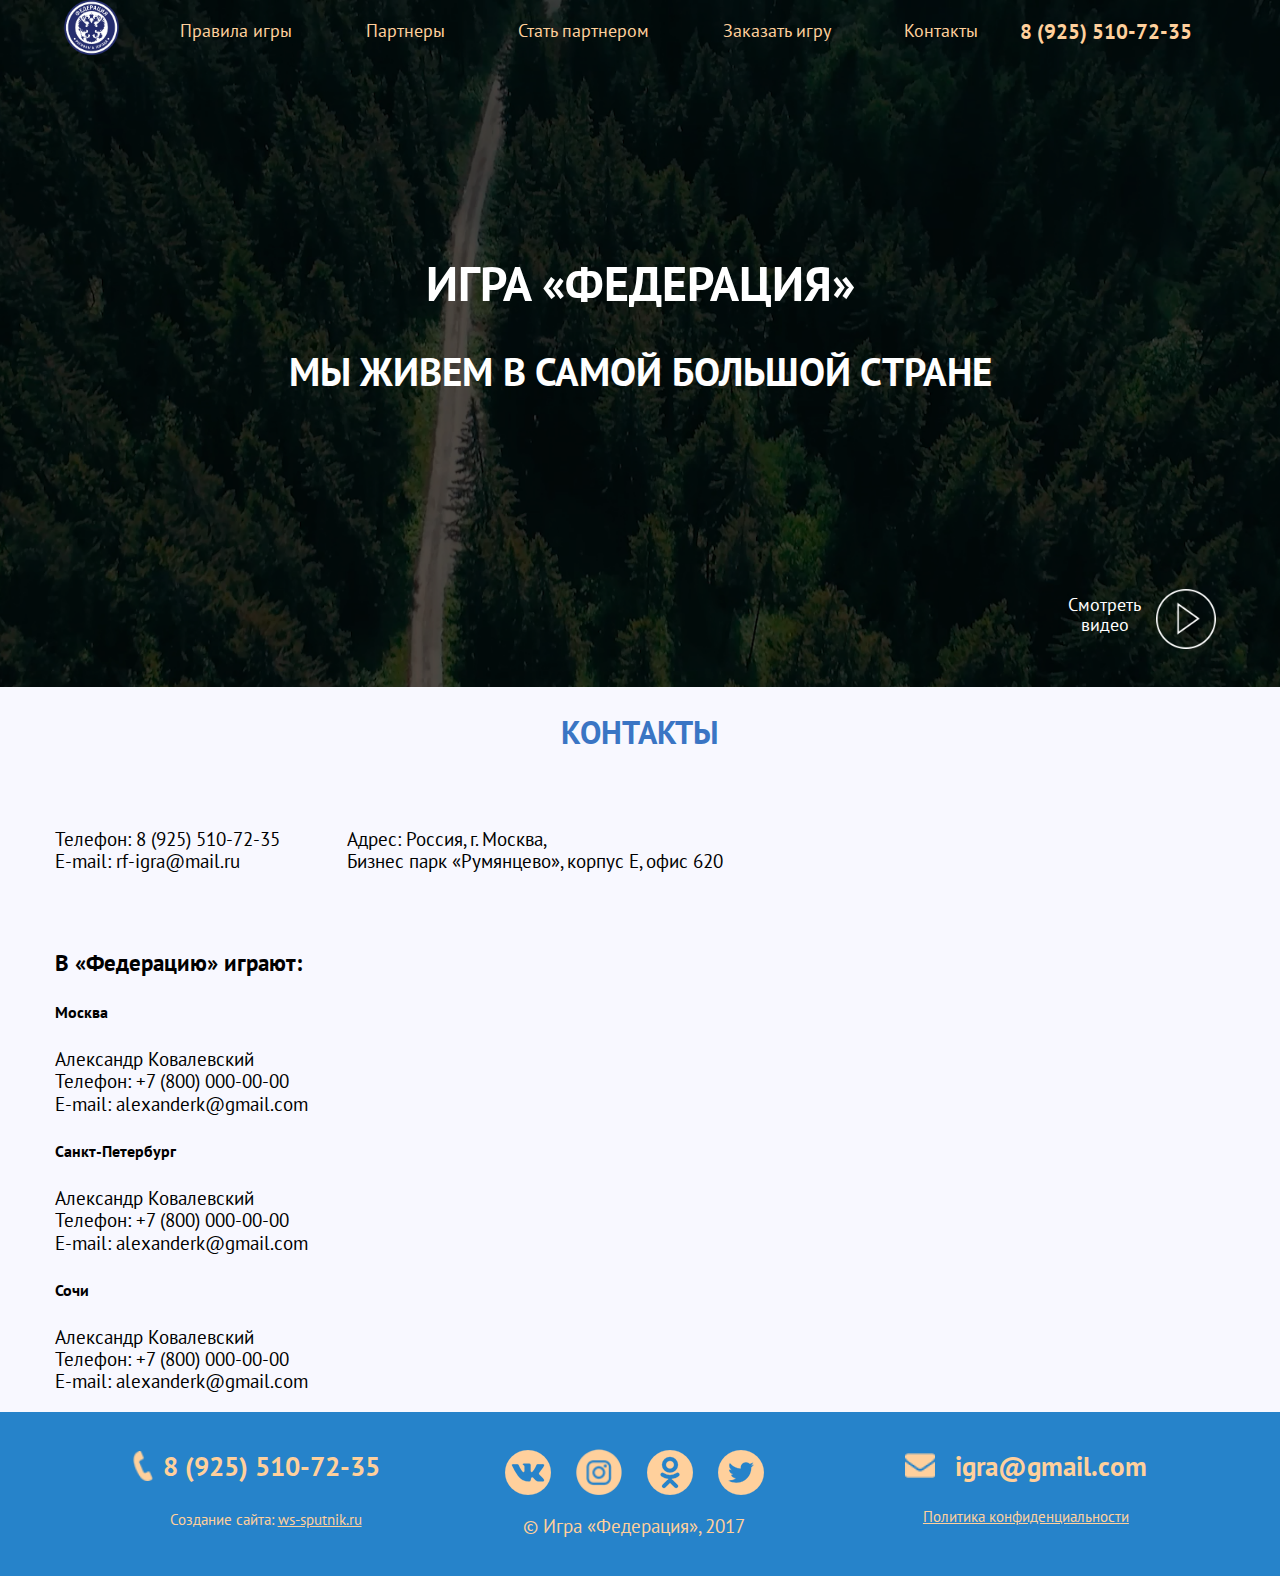
==== contacts.html @ a1ab3e0e "171015-2255" ====
<!DOCTYPE html>
<html lang="ru">
  <head>
    <meta charset="utf-8">
    <title></title>
    <meta name="keywords" content="Игра Федерация">
    <meta name="description" content="Игра Федерация">
    <meta name="viewport" content="width=device-width initial-scale=1.0">
    <link href="img/favicon.ico" rel="shortcut icon" type="image/x-icon" />
    <link rel="stylesheet" type="text/css" href="css/normalize.css">
    <link rel="stylesheet" type="text/css" href="css/style.css">
    <link href="https://fonts.googleapis.com/css?family=PT+Sans:400,400i,700,700i&amp;subset=cyrillic" rel="stylesheet">
  </head>
  <body>
    <header class="main-header">
      <div class="container">
        <div class="top-header clearfix">
          <div class="left-panel">
            <div id="js-toggle" class="left-panel__menu-toggle">
              <button class="header-menu-toggle"><span>menu</span></button>
            </div>
            <nav class="mobile-menu">
              <ul>
                <li>Правила игры</li>
                <li>Партнеры</li>
                <li>Стать партнером</li>
                <li>Заказать игру</li>
                <li>Контакты</li>
              </ul>
            </nav>
          </div>
          <div class="logo-box">
            <img src="img/fed_logo.png" alt="Игра Федерация Логотип">
          </div>
          <nav class="main-menu clearfix">
            <ul>
              <li>Правила игры</li>
              <li>Партнеры</li>
              <li>Стать партнером</li>
              <li>Заказать игру</li>
              <li>Контакты</li>
            </ul>
          </nav>
          <div class="contacts-box">
            <a href="tel:89255107239">
              <span class="phone_icon"></span>
              <span class="phone_text">8 (925) 510-72-35</span>
            </a>
          </div>
        </div>
        <div class="middle-header">
          <h1>
            Игра «Федерация»
          </h1>
          <p>
            Мы живем в самой большой стране
          </p>
        </div>
        <div class="bottom-header">
          <a href="#">
            <span class="video_text">Смотреть<br> видео</span>
            <span class="video_btn"></span>
          </a>
        </div>
      </div>
      <span class="follow_button">Вниз</span>
    </header>
    <main class="partners">
      <section class="partners__list">
        <div class="container">
          <h2>
            Контакты
          </h2>
          <div class="row clearfix">
            <div class="cols col-3">
              <p><span class="strong-text">Телефон:</span> 8 (925) 510-72-35<br>
              <span class="strong-text">E-mail:</span> rf-igra@mail.ru</p>
            </div>
            <div class="cols col-5">
              <p><span class="strong-text">Адрес:</span> Россия, г. Москва, <br>
              Бизнес парк «Румянцево», корпус Е, офис 620</p>
            </div>
          </div>
          <div class="flex-row">
            <h3>
              В «Федерацию» играют:
            </h3>
            <article class="flex-cols col-3">
              <h5>Москва</h5>
              <p>
                Александр Ковалевский<br>
                Телефон: +7 (800) 000-00-00<br>
                E-mail: alexanderk@gmail.com
              </p>
            </article>
            <article class="flex-cols col-3">
              <h5>Санкт-Петербург</h5>
              <p>
                Александр Ковалевский<br>
                Телефон: +7 (800) 000-00-00<br>
                E-mail: alexanderk@gmail.com
              </p>
            </article>
            <article class="flex-cols col-3">
              <h5>Сочи</h5>
              <p>
                Александр Ковалевский<br>
                Телефон: +7 (800) 000-00-00<br>
                E-mail: alexanderk@gmail.com
              </p>
            </article>
          </div>
        </div>
      </section>      
    </main>
    <footer>
      <div class="container clearfix">
        <div class="contacts-box phone">
          <a href="tel:89255107239">
            <span class="phone_icon"></span>
            <span class="phone_text">8 (925) 510-72-35</span>
          </a>
        </div>
        <div class="footer-right">
          <div class="contacts-box">
            <a href="mailto:igra@gmail.com">
              <span class="mail_icon"></span>
              <span class="mail_text">igra@gmail.com</span>
            </a>
          </div>
          <a class="policy" href="#">Политика конфиденциальности</a>
        </div>
        <div class="footer-center">
          <div class="box-social">
            <span class="social-icons social_vk"><a href="https://vk.com/id402797950">В контакте</a></span>
            <span class="social-icons social_instagram"><a href="https://www.instagram.com/rusfedgame">Инстаграмм</a></span>
            <span class="social-icons social_ok"><a href="https://ok.ru/profile/570383914077">Одноклассники</a></span>
            <span class="social-icons social_tw"><a href="https://twitter.com/rfigra">Твиттер</a></span>
          </div>
          <p class="box-copy">
            © Игра «Федерация», 2017
          </p>
        </div>
        <p class="box-production">
          Создание сайта: <a href="http://ws-sputnik.ru/">ws-sputnik.ru</a>
        </p>
      </div>
    </footer>
    <script type="text/javascript" src="js/jquery-3.2.0.min.js"></script>
    <script type="text/javascript" src="js/jquery-migrate-1.4.1.min.js"></script>
    <script type="text/javascript" src="slick/slick_min.js"></script>
    <script type="text/javascript" src="js/slider.js"></script>
  </body>
</html>
---- css/style.css ----
/*--------------------------------------------------------------
>>> TABLE OF CONTENTS:
----------------------------------------------------------------
# Fonts
# Animation
# Typography
# Header
# Sidebar
# Content
# Footer

--------------------------------------------------------------*/

/*--------------------------------------------------------------
# Fonts
--------------------------------------------------------------*/

@font-face {
  font-family: 'PT Sans'; /* Гарнитура шрифта */
  src: url( "fonts/PT_Sans-Web-Regular.ttf" ); /* Путь к файлу со шрифтом */
}

@font-face {
   font-family: 'PT Sans Bold'; /* Гарнитура шрифта */
   src: url( "fonts/PT_Sans-Web-Bold.ttf" ); /* Путь к файлу со шрифтом */
  }


/*--------------------------------------------------------------
# Animation
--------------------------------------------------------------*/

@keyframes show-panel {
  from { left: -235px; }
  to   { left: 0; }
}

@keyframes hidden-panel {
  from { left: 0; }
  to   { left: -235px; }
}

@keyframes rotate-up {
  from { transform: rotate(0deg); }
  to   { transform: rotate(-45deg); }
}

@keyframes prerotate-up {
  from { transform: rotate(-45deg); }
  to   { transform: rotate(0deg); }
}

@keyframes rotate-bottom {
  from { transform: rotate(0deg); }
  to   { transform: rotate(45deg); }
}

@keyframes prerotate-bottom {
  from { transform: rotate(45deg); }
  to   { transform: rotate(0deg); }
}

@keyframes swell {
  from { width: 98%;
  box-shadow: 0 0 0 0 #404040; }
  to   { width: 100%;
  box-shadow: 0 0 3px 1px #404040; }
}

@keyframes deflate {
  from { width: 100%;
  box-shadow: 0 0 3px 1px #404040; }
  to   { width: 98%;
  box-shadow: 0 0 0 0 #404040; }
}

@keyframes swell-r {
  from { width: 85%; }
  to   { width: 100%; }
}

@keyframes deflate-r {
  from { width: 100%; }
  to   { width: 85%; }
}

@keyframes rotate-up1 {
  from { transform: rotate(0deg); }
  to   { transform: rotate(-180deg); }
}

@keyframes prerotate-up1 {
  from { transform: rotate(-180deg); }
  to   { transform: rotate(0deg); }
}

@keyframes show-popup {
  from { opacity: 0;}
  to   { opacity: 1; }
}

@keyframes hide-popup {
  from { opacity: 1;}
  to   { opacity: 0; }
}


/*--------------------------------------------------------------
# Typography
--------------------------------------------------------------*/

html, body {
	margin: 0 0 0 0;
	padding: 0 0 0 0;
	width: 100%;
	height: 100%;
	min-width: 100%;
	min-height: 100%;
  font-size: 1.1em;
	font-family: 'PT Sans', sans-serif;
  color: #000000;
  background: #f8f8ff;
}

ul {
  list-style: none;
  margin: 0;
  padding: 0;
}

a {
  text-decoration: none;
  color: inherit;
}

img {
  display: block;
  max-width: 100%;
  height: auto;
  margin: auto;
}

.container {
  width: 100%;
  margin: 0 auto;
}

.clearfix::after {
  content: "";
  display: table;
  clear: both;
}

.cols {
  margin: 1em auto;
  box-sizing: border-box;
}

.cols.col-1,
.cols.col-2,
.cols.col-3,
.cols.col-4,
.cols.col-5,
.cols.col-6,
.cols.col-7,
.cols.col-8,
.cols.col-9,
.cols.col-10,
.cols.col-11,
.cols.col-12 {
  width: 100%;
}

.color-text {

}

@media (min-width: 768px) {
  .container {
    max-width: 750px;
  }

  .cols {
    float: left;
    margin: 1em 0;
  }

  .float_right{
    float: right;
  }
}

@media (min-width: 960px) {
  .container {
    max-width: 900px;
  }

  .cols.col-1 {
    width: 8.3333%;
  }

  .cols.col-2 {
    width: 16.6666%;
  }

  .cols.col-3 {
    width: 24.9999%;
  }

  .cols.col-4 {
    width: 33.3332%;
  }

  .cols.col-5 {
    width: 41.6665%;
  }

  .cols.col-6 {
    width: 49.9998%;
  }

  .cols.col-7 {
    width: 58.3331%;
  }

  .cols.col-8 {
    width: 66.6664%;
  }

  .cols.col-9 {
    width: 74.9997%;
  }

  .cols.col-10 {
    width: 83.333%;
  }

  .cols.col-11 {
    width: 91.663%;
  }

  .cols.col-12 {
    width: 100%;
  }

}

@media (min-width: 1200px) {
  .container {
    max-width: 1170px;
  }
}

/*--------------------------------------------------------------
# Header
--------------------------------------------------------------*/

header .container,
footer .container {
  width: 90%;
}

.main-header {
  padding-bottom: 2em;
  background: url('../img/header-bg.png') no-repeat 50% 50%;
  background-size: cover;
}

.top-header {
  position: relative;
}

.main-menu {
  display: none;
}

.logo-box {
  width: 55px;
  margin: 0 auto;
}

header .contacts-box {
  position: absolute;
  top: 5px;
  right: 0;
}

header .contacts-box .phone_icon {
  display: block;
  width: 30px;
  height: 30px;
  background: url('../img/fed_main-icon-phone.png') no-repeat 50% 50%;
  background-size: contain;
}

header .contacts-box .phone_text {
  display: none;
}

.middle-header {
  margin: 2.5em 0;
}

.middle-header h1,
.middle-header p  {
  text-align: center;
  text-transform: uppercase;
  font-size: 1.8em;
  font-weight: bold;
  color: #ffffff;
}

.middle-header p {
  font-size: 1.4em;
}

.bottom-header {
  width: 100%;
  text-align: center;
  color: #ffffff;
}

.bottom-header a .video_text {
  display: inline-block;
  vertical-align: middle;
  margin-top: 6px;
  margin-right: 10px;
  font-size: 18px;
  text-align: center;
}

.bottom-header a .video_btn {
  display: inline-block;
  vertical-align: top;
  width: 60px;
  height: 60px;
  background: url('../img/fed_main-btn-video1.png') no-repeat 50% 50%;
  background-size: contain;
}

.follow_button {
  display: none;
}


/*--------------------------------------------------------------
# Header
  ## Header mobile menu
--------------------------------------------------------------*/

.box-menu-toggle {
  position: relative;
}

.left-panel {
  position: absolute;
  width: 70%;
  left: -60%;
}

.left-panel__menu-toggle {
  position: absolute;
  top: 1px;
  right: 0;
  width: 30px;
  height: 30px;
  margin: 0;
  padding: 3px;
  font-size: 0;
}

.header-menu-toggle {
  position: relative;
  display: block;
  width: 30px;
  height: 30px;
  margin: 3px;
  background-color: transparent;
  border: none;
}

.header-menu-toggle span {
  position: absolute;
  display: block;
  width: 30px;
  top: 8px;
  left: 2px;
  height: 2px;
  background-color: #ffd09c;
  font-size: 0;
}

.header-menu-toggle span::before,
.header-menu-toggle span::after {
  position: absolute;
  display: block;
  left: 0;
  width: 100%;
  height: 2px;
  background-color: #ffd09c;
  content: "";
}

.header-menu-toggle span::before {
  top: -6px;
  transform: rotate(-45deg);
  animation-name: prerotate-up;
  animation-duration: 0.8s;
  transform: rotate(0deg);
}

.header-menu-toggle span::after {
  bottom: -6px;
  transform: rotate(45deg);
  animation-name: prerotate-bottom;
  animation-duration: 0.8s;
  transform: rotate(0deg);
}

.left-panel__menu-toggle:active {
  background-color: #000000;
  box-shadow: 1px 1px 2px 2px #363636;
}

.nav-show {
  display: block;
  animation-name: show-panel;
  animation-duration: 0.5s;
  left: 0;
}

.header-menu-toggle.btn-arrow-top span::before  {
  animation-name: rotate-up;
  animation-duration: 0.8s;
  transform: rotate(-45deg);
}

.header-menu-toggle.btn-arrow-bottom span::after {
  animation-name: rotate-bottom;
  animation-duration: 0.8s;
  transform: rotate(45deg);
}

@media screen and (min-width: 1024px) {
  .left-panel__menu-toggle {
    display: none;
  }
}

/*--------------------------------------------------------------
# Content
--------------------------------------------------------------*/
.main {
  text-align: center;
}

.hidden-block_768 {
  display: none;
}

.main .wrap-box,
.main-steps .container {
  width: 90%;
}

h2,
.main h4 {
  text-transform: uppercase;
  font-size: 32px;
  font-weight: bold;
  font-family: 'PT Sans', 'Arial', sans-serif;
  color: #3a75c4;
}

.main h3,
.big-text {
  font-size: 1.2em;
  font-weight: bold;
  font-family: 'PT Sans', 'Arial', sans-serif;
}

.main-advantages p {
  margin-bottom: 2em;
  font-size: 1.2em;
  font-weight: bold;
}

.main-slider {
  position: relative;
}

.main-slider .hidden-slide {
  display: none;
}

.main-slider__btn {
  position: relative;
  display: inline-block;
  width: 46px;
  height: 46px;
  margin: 1em 0.5em;
  border: 1px solid #ffd09c;
  border-radius: 50%;
}

.main-slider__btn::after,
.main-slider__btn::before {
  position: absolute;
  top: 15px;
  left: 15px;
  display: block;
  width: 20px;
  height: 2px;
  background-color: #ffd09c;
  content: '';
}

.main-slider__btn::after {
  transform: rotate(45deg);
}

.main-slider__btn::before {
  transform: rotate(-45deg);
    top: 28px;
}

.main-slider__btn.btn-prev {
  transform: rotate(-180deg);
}

.main-life {
  font-size: 1.5em;
  font-weight: bold;
}

.main-life .box-social {
  margin-bottom: 3em;
}

.main-life .box-social .social-icons,
footer .box-social .social-icons {
  display: inline-block;
  width: 46px;
  height: 46px;
  margin: 0 10px;
  font-size: 0;
}

.main-life .box-social .social-icons a,
footer .box-social .social-icons a {
  display: block;
  width: 46px;
  height: 46px;
}

.main-life .social_vk {
  background: url('../img/fed_icon-main-vk.png') no-repeat 50% 50%;
  background-size: contain;
}

.main-life .social_instagram {
  background: url('../img/fed_icon-main-ins.png') no-repeat 50% 50%;
  background-size: contain;
}

.main-life .social_ok {
  background: url('../img/fed_icon-main-ok.png') no-repeat 50% 50%;
  background-size: contain;
}

.main-life .social_tw {
  background: url('../img/fed_icon-main-tw.png') no-repeat 50% 50%;
  background-size: contain;
}

.main-step {
  position: relative;
  width: 100%;
  box-sizing: border-box;
  margin: 1.5em 0;
}

.main-step img {
  max-width: 50%;
  margin: 3em auto 2em auto;
}

.main-step p {
  font-size: 0.9em;
}

.main-step span {
  position: absolute;
  bottom: -30px;
  left: 0;
  font-family: 'Arial', serif;
  font-size: 150px;
  font-weight: bold;
  opacity: 0.1;
  color: #3976c4;
}

.main-step.victory p {
  font-size: 1.1em;
  font-weight: bold;
}

.btn-rules {
  display: block;
  margin: 2em auto;
  padding: 1em;
  font-size: 1.2em;
  color: #3b76c4;
  border: 2px solid #3b76c4;
  box-sizing: border-box;
}

.video_frame {
  position: relative;
  display: block;
  width: 100%;
}

.btn-play {
  position: absolute;
  top: 42%;
  left: 40%;
  display: block;
  width: 15%;
  height: 15%;
  font-size: 0;
  background: url('../img/fed_main-btn-video2.png') no-repeat 50% 50%;
  background-size: contain;
}

.box-meet {
  display: block;
  width: 100%;
  min-height: 360px;
  text-align: left;
  text-transform: uppercase;
  background: url('../img/fed_main-bg-form-s.png') no-repeat 50% 100%;
  background-size: contain;
}

.box-form {
  padding: 0.5em 0 1em 0;
  background-color: #fefeff;
  box-sizing: border-box;
}

.box-form input {
  display: block;
  width: 70%;
  margin: 1em auto;
  padding: 0.5em 1em;
  color: #908f94;
  border: none;
  border-bottom: 1px solid #908f94;
}

.box-form .price,
.box-form button {
  display: block;
  width: 80%;
  margin: 1em auto;
  text-align: center;
}

.box-form .price {
  font-size: 1.4em;
  font-weight: bold;
  color: #3a75c4;
}

.box-form button {
  padding: 1em;
  color: #ffffff;
  background-color: #ff4040;
  border: 1px solid #908f94;
}

.main-steps .pc-version {
  display: block;
}

.rules-items .text-box,
.rules .btn-rules {
  width: 90%;
}

.rules .btn-rules {
  max-width: 360px;
}

.rules .container h2,
.rules .container h3,
.rules .container h5 {
  text-align: center;
}

.rules figure {
  display: inline-block;
  vertical-align: top;
  width: 100%;
  margin: 1em 0;
  text-align: center;
}

.rules p {
  display: block;
  width: 90%;
  margin: 0 auto 1em auto;
}

/*--------------------------------------------------------------
# Footer
--------------------------------------------------------------*/

footer {
  padding: 1em 0;
  text-align: center;
  color: #ffd09c;
  background-color: #2683ca;
}

footer .contacts-box {
  margin: 1em 0;
}

footer .contacts-box .phone_icon,
footer .contacts-box .mail_icon {
  display: inline-block;
  vertical-align: top;
  width: 30px;
  height: 30px;
  background: url('../img/fed_main-icon-phone.png') no-repeat 50% 50%;
  background-size: contain;
}

footer .contacts-box .mail_icon {
  background: url('../img/fed_main-icon-mail.png') no-repeat 50% 50%;
  background-size: contain;
}

footer .contacts-box .phone_text,
footer .contacts-box .mail_text {
  display: inline-block;
  vertical-align: top;
  padding-bottom: 3px;
  font-size: 27px;
  font-weight: bold;
}

footer .contacts-box .mail_text {
  margin-left: 15px;
}

footer .social_vk {
  background: url('../img/fed_icon-header-vk.png') no-repeat 50% 50%;
  background-size: contain;
}

footer .social_instagram {
  background: url('../img/fed_icon-header-ins.png') no-repeat 50% 50%;
  background-size: contain;
}

footer .social_ok {
  background: url('../img/fed_icon-header-ok.png') no-repeat 50% 50%;
  background-size: contain;
}

footer .social_tw {
  background: url('../img/fed_icon-header-tw.png') no-repeat 50% 50%;
  background-size: contain;
}

.footer-right .policy,
.box-production {
  font-size: 0.8em;
}

.footer-right .policy,
.box-production a {
  text-decoration: underline;
}

/*============== for tablets 768px ===========================*/
@media screen and (min-width: 768px) {

/*--------------------------------------------------------------
  # Header 768px
--------------------------------------------------------------*/
  .cols.col-6-md {
    width: 50%;
    padding: 0 2%;
  }

/*--------------------------------------------------------------
  # Content 768px
--------------------------------------------------------------*/

  .main-step {
    display: inline-block;
    vertical-align: top;
    width: 48%;
  }

  .main-advantages figure {
    display: inline-block;
    vertical-align: top;
    width: 37%;
  }

  .main-advantages figure .central-block {
    max-width: 67%;
  }

  .main-slider__btn {
    position: absolute;
    top: 37%;
  }

  .main-slider__btn.btn-prev {
    left: -20px;
  }

  .main-slider__btn.btn-next {
    right: -20px;
  }

  .btn-rules {
    width: 76%;
  }

  .hidden-block_768 {
    display: block;
  }

  .main-rules .video_frame {
    margin-top: 3.5em;
  }

  .main-order {
    padding-bottom: 2em;
  }

  .main-order .container {
    background: url('../img/fed_main-bg-form.png') no-repeat 50% 100%;
    background-size: contain;
  }

  .main-order .box-meet {
    background: none;
    min-height: 4em;
  }

  .main-order .box-form {
    background: rgba(255, 255, 255, 0.85);
  }


  .rules-items .text-box {
    width: 100%;
    padding: 1.5em 0.5em;
    background-color: #ffffff;
    box-shadow: 0 0 5px 4px rgba(0, 0, 0, 0.15);
    box-sizing: border-box;
  }

  .rules-items figure {
    margin-top: -1em;
    margin-bottom: 2em;
  }

  .rules-items figure img {
    box-shadow: 0 0 50px 10px rgba(0, 0, 0, 0.35);
  }

  .rules-items h5 {
    margin-top: 0;
  }

/*--------------------------------------------------------------
  # Footer 768px
--------------------------------------------------------------*/
  footer .container {
    position: relative;
  }

  footer .contacts-box.phone,
  .footer-center {
    float: left;
    width: 50%;
  }

  .footer-right {
    float: right;
    width: 50%;
  }

  footer .box-production {
    position: absolute;
    bottom: 10%;
    right: 0;
    width: 50%;
  }
}

/*============== for tablets 1024px ===========================*/
@media screen and (min-width: 1024px) {
  /*--------------------------------------------------------------
    # Header 1024px
  --------------------------------------------------------------*/
  .logo-box {
    display: inline-block;
    vertical-align: top;
    margin: 0;
    margin-right: 1em;
  }

  .main-header {
    min-height: 620px;
  }

  .middle-header {
    margin: 10em 0;
  }

  .middle-header h1,
  .middle-header p {
    font-size: 2.5em;
  }

  .middle-header p {
    font-size: 2em;
  }

  .main-menu {
    display: inline-block;
    vertical-align: top;
    color: #ffd09c;
  }

  .main-menu ul,
  .main-menu li {
    float: left;
  }

  .main-menu li {
    margin: 20px 2em;
    font-size: 0.95em;
  }

  header .contacts-box {
    position: static;
    display: inline-block;
    vertical-align: top;
    margin: 20px 0;
  }

  header .contacts-box .phone_icon {
    display: none;
  }

  header .contacts-box .phone_text {
    display: block;
    color: #ffd09c;
    font-weight: bold;
    font-size: 1.1em;
    margin: -1px 0;
  }

  .bottom-header {
    text-align: right;
  }

  /*--------------------------------------------------------------
    # Content 1024px
  --------------------------------------------------------------*/

  .main-intro {
    text-align: left;
  }

  .row {
    margin-top: 2em;
    margin-bottom: 2em;
  }

  .row h3 {
    margin-top: 0;
  }

  h2 {
    text-align: center;
  }

  .main-advantages figure {
    width: 25%;
  }

  .main-advantages .last-block {
    width: 85%;
  }


  .main-steps .mobile-version {
    display: none;
  }

  .main-steps .pc-version {
    display: block;
  }

  .main-step {
    width: 90%;
    margin: auto;
  }

  /*--------------------------------------------------------------
    # Footer 1024px
  --------------------------------------------------------------*/

  .footer-right,
  footer .contacts-box.phone,
  .footer-center {
    width: 33%;
  }

  footer .box-production {
    position: absolute;
    bottom: 22%;
    right: 65%;
    width: 35%;
    margin: 0;
  }
}

/*=================== for PC 1280px ===========================*/
@media screen and (min-width: 1280px) {
  /*--------------------------------------------------------------
    # Header 1280px
  --------------------------------------------------------------*/


  /*--------------------------------------------------------------
    # Content 1280px
  --------------------------------------------------------------*/

  /*--------------------------------------------------------------
    # Footer 1280px
  --------------------------------------------------------------*/
}

/*=================== for PC 1360px ===========================*/
@media screen and (min-width: 1360px) {
  /*--------------------------------------------------------------
    # Header 1360px
  --------------------------------------------------------------*/


  /*--------------------------------------------------------------
    # Content 1360px
  --------------------------------------------------------------*/

  /*--------------------------------------------------------------
    # Footer 1360px
  --------------------------------------------------------------*/
}

/*=================== for MAC 1600px ===========================*/
@media screen and (min-width: 1600px) {
  /*--------------------------------------------------------------
    # Header 1600px
  --------------------------------------------------------------*/


  /*--------------------------------------------------------------
    # Content 1600px
  --------------------------------------------------------------*/

  /*--------------------------------------------------------------
    # Footer 1600px
  --------------------------------------------------------------*/

}
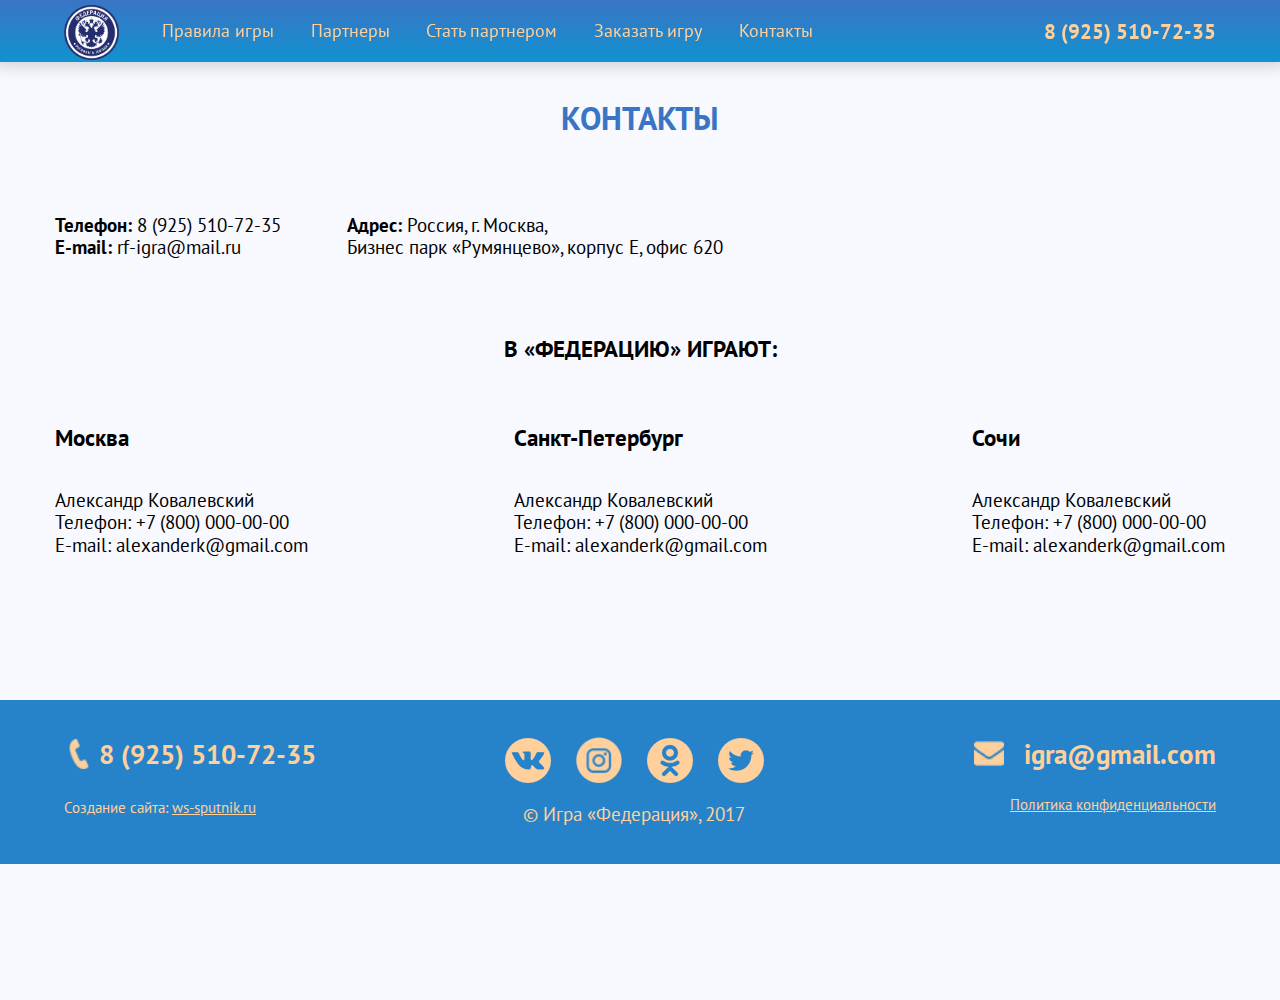
==== commit d3b0bc52: "171016-1400" ====
--- a/contacts.html
+++ b/contacts.html
@@ -12,7 +12,7 @@
     <link href="https://fonts.googleapis.com/css?family=PT+Sans:400,400i,700,700i&amp;subset=cyrillic" rel="stylesheet">
   </head>
   <body>
-    <header class="main-header">
+    <header class="floating-header">
       <div class="container">
         <div class="top-header clearfix">
           <div class="left-panel">
@@ -48,20 +48,7 @@
             </a>
           </div>
         </div>
-        <div class="middle-header">
-          <h1>
-            Игра «Федерация»
-          </h1>
-          <p>
-            Мы живем в самой большой стране
-          </p>
-        </div>
-        <div class="bottom-header">
-          <a href="#">
-            <span class="video_text">Смотреть<br> видео</span>
-            <span class="video_btn"></span>
-          </a>
-        </div>
+        
       </div>
       <span class="follow_button">Вниз</span>
     </header>
@@ -81,10 +68,10 @@
               Бизнес парк «Румянцево», корпус Е, офис 620</p>
             </div>
           </div>
+          <h3>
+            В «Федерацию» играют:
+          </h3>
           <div class="flex-row">
-            <h3>
-              В «Федерацию» играют:
-            </h3>
             <article class="flex-cols col-3">
               <h5>Москва</h5>
               <p>
@@ -111,7 +98,7 @@
             </article>
           </div>
         </div>
-      </section>      
+      </section>
     </main>
     <footer>
       <div class="container clearfix">
--- a/css/style.css
+++ b/css/style.css
@@ -187,6 +187,11 @@
     margin: 1em 0;
   }
 
+  .cols.col-6-md {
+    width: 50%;
+    padding: 0 2%;
+  }
+
   .float_right{
     float: right;
   }
@@ -199,50 +204,62 @@
 
   .cols.col-1 {
     width: 8.3333%;
+    padding: 0;
   }
 
   .cols.col-2 {
     width: 16.6666%;
+    padding: 0;
   }
 
   .cols.col-3 {
     width: 24.9999%;
+    padding: 0;
   }
 
   .cols.col-4 {
     width: 33.3332%;
+    padding: 0;
   }
 
   .cols.col-5 {
     width: 41.6665%;
+    padding: 0;
   }
 
   .cols.col-6 {
     width: 49.9998%;
+    padding: 0;
   }
 
   .cols.col-7 {
     width: 58.3331%;
+    padding: 0;
   }
 
   .cols.col-8 {
     width: 66.6664%;
+    padding: 0;
   }
 
   .cols.col-9 {
     width: 74.9997%;
+    padding: 0;
   }
 
   .cols.col-10 {
     width: 83.333%;
+    padding: 0;
   }
 
   .cols.col-11 {
     width: 91.663%;
+    padding: 0;
   }
 
   .cols.col-12 {
     width: 100%;
+    padding: 0;
   }
 
 }
@@ -260,6 +277,14 @@
 header .container,
 footer .container {
   width: 90%;
+}
+
+main {
+  margin-top: 100px;
+}
+
+main.main {
+  margin-top: 0;
 }
 
 .main-header {
@@ -342,6 +367,15 @@
 
 .follow_button {
   display: none;
+}
+
+.floating-header {
+  position: fixed;
+  top: 0;
+  z-index: 99999;
+  width: 100%;
+  background: linear-gradient(to bottom, #3a75c4, #1192d0);
+  box-shadow: 0 0 15px 5px rgba(0, 0, 0, 0.15);
 }
 
 
@@ -444,7 +478,8 @@
 }
 
 @media screen and (min-width: 1024px) {
-  .left-panel__menu-toggle {
+  .left-panel__menu-toggle,
+  .mobile-menu {
     display: none;
   }
 }
@@ -456,6 +491,10 @@
   text-align: center;
 }
 
+.strong-text {
+  font-weight: bold;
+}
+
 .hidden-block_768 {
   display: none;
 }
@@ -466,12 +505,21 @@
 }
 
 h2,
-.main h4 {
+.main h4,
+.rules .main-form h4,
+.partner .main-form h4  {
   text-transform: uppercase;
   font-size: 32px;
   font-weight: bold;
   font-family: 'PT Sans', 'Arial', sans-serif;
   color: #3a75c4;
+}
+
+.rules .main-form h4,
+.partner .main-form h4,
+.partners h2,
+.partners h3 {
+  text-align: center;
 }
 
 .main h3,
@@ -640,9 +688,14 @@
   width: 100%;
   min-height: 360px;
   text-align: left;
-  text-transform: uppercase;
   background: url('../img/fed_main-bg-form-s.png') no-repeat 50% 100%;
   background-size: contain;
+}
+
+.rules-order .big-text,
+.main-order .big-text,
+.partner-order .big-text {
+  text-transform: uppercase;
 }
 
 .box-form {
@@ -697,7 +750,8 @@
 
 .rules .container h2,
 .rules .container h3,
-.rules .container h5 {
+.rules .container h5,
+.rules-artefacts {
   text-align: center;
 }
 
@@ -709,11 +763,115 @@
   text-align: center;
 }
 
-.rules p {
+.rules-artefacts p {
   display: block;
   width: 90%;
   margin: 0 auto 1em auto;
 }
+
+.rules-artefacts figure img {
+  box-shadow: 0 0 25px 5px rgba(0, 0, 0, 0.35);
+}
+
+.partner .container {
+  width: 90%;
+}
+
+.partner-game li {
+  position: relative;
+  margin-top: 3em;
+}
+
+.partner-game li span {
+  position: absolute;
+  top: -50px;
+  left: 0;
+  display: block;
+  width: 30px;
+  font-size: 75px;
+  font-weight: bold;
+  font-family: 'Arial', serif;
+  color: rgba(57, 118, 196, 0.1);
+}
+
+.partner-capability ul {
+  list-style: disc;
+  padding-left: 1em;
+}
+
+.partner-capability ul li {
+  margin: 0.5em 0;
+}
+
+.partner-process {
+  margin-bottom: 2em;
+}
+
+.partner-process li {
+  display: table;
+  margin: 1em 0;
+}
+
+.partner-process span.list {
+  display: table-cell;
+  vertical-align: middle;
+}
+
+.partner-process span.partner-process__number {
+  width: 15%;
+  text-align: center;
+}
+
+.partner-process span.partner-process__text {
+  width: 85%;
+}
+
+.partner-process span.list-number {
+  display: block;
+  width: 35px;
+  height: 35px;
+  font-size: 21px;
+  padding: 5px;
+  font-weight: bold;
+  color: #ff4040;
+  background-color: #ffffff;
+  border-radius: 50%;
+  box-shadow: 0 0 15px 3px rgba(0, 0, 0, 0.35);
+  box-sizing: border-box;
+}
+
+.partner-process a {
+  text-decoration: underline;
+  color: #3876c5;
+}
+
+.partner-order .container {
+  width: 100%;
+}
+
+.partner-order .box-meet {
+  width: 90%;
+  margin: auto;
+}
+
+.partners h3 {
+  text-transform: uppercase;
+}
+
+.partners h5 {
+  font-size: 1.2em;
+}
+
+.partners .flex-row {
+  display: flex;
+  justify-content: space-between;
+  width: 100%;
+}
+
+.partners-map {
+  min-height: 150px;
+}
+
 
 /*--------------------------------------------------------------
 # Footer
@@ -794,10 +952,6 @@
 /*--------------------------------------------------------------
   # Header 768px
 --------------------------------------------------------------*/
-  .cols.col-6-md {
-    width: 50%;
-    padding: 0 2%;
-  }
 
 /*--------------------------------------------------------------
   # Content 768px
@@ -858,10 +1012,18 @@
     min-height: 4em;
   }
 
-  .main-order .box-form {
+  .box-form {
     background: rgba(255, 255, 255, 0.85);
-  }
-
+    box-shadow: 0 0 50px 10px rgba(0, 0, 0, 0.15);
+  }
+
+  .rules-artefacts p {
+    width: 100%;
+  }
+
+  .rules-artefacts figure {
+    width: 48%;
+  }
 
   .rules-items .text-box {
     width: 100%;
@@ -882,6 +1044,37 @@
 
   .rules-items h5 {
     margin-top: 0;
+  }
+
+  .rules .box-form {
+    width: 80%;
+    margin-left: 15%;
+    margin-right: 5%;
+    margin-top: 3em;
+  }
+
+  .partner-process span.list-number {
+    width: 70px;
+    height: 70px;
+    font-size: 40px;
+    padding: 10px;
+  }
+
+  .partner-process span.partner-process__number {
+    width: 80px;
+  }
+
+  .partner-process span.partner-process__text {
+    width: 920px;
+    padding: 30px;
+  }
+
+  .partner-game .cols.col-8 {
+    padding-left: 10%;
+  }
+
+  .partners {
+    min-height: 600px;
   }
 
 /*--------------------------------------------------------------
@@ -920,6 +1113,7 @@
     vertical-align: top;
     margin: 0;
     margin-right: 1em;
+    margin-top: 5px;
   }
 
   .main-header {
@@ -951,14 +1145,13 @@
   }
 
   .main-menu li {
-    margin: 20px 2em;
+    margin: 20px 0.5em;
     font-size: 0.95em;
   }
 
   header .contacts-box {
     position: static;
-    display: inline-block;
-    vertical-align: top;
+    float: right;
     margin: 20px 0;
   }
 
@@ -982,6 +1175,10 @@
     # Content 1024px
   --------------------------------------------------------------*/
 
+  main {
+    margin-top: 100px;
+  }
+
   .main-intro {
     text-align: left;
   }
@@ -1007,7 +1204,6 @@
     width: 85%;
   }
 
-
   .main-steps .mobile-version {
     display: none;
   }
@@ -1019,6 +1215,56 @@
   .main-step {
     width: 90%;
     margin: auto;
+  }
+
+  .rules-artefacts figure {
+    width: 31%;
+  }
+
+  .rules-artefacts figure.central-block {
+    margin-left: 2.8%;
+    margin-right: 2.8%;
+  }
+
+  .rules-items article {
+    position: relative;
+    margin: 3.5em 0;
+  }
+
+  .rules-items figure {
+    position: absolute;
+    width: 50%;
+  }
+
+  .rules-items figure.side_right {
+    left: 53%;
+  }
+
+  .rules-items figure.side_left {
+    right: 53%;
+  }
+
+  .rules-items .text-box {
+    width: 60%;
+    padding: 1em 1.5em;
+  }
+
+  .rules-items .text-box.side_right {
+    float: right;
+    padding-left: 4em;
+  }
+
+  .rules-items .text-box.side_left {
+    float: left;
+    padding-right: 4em;
+  }
+
+  .btn-rules {
+    width: 85%;
+  }
+
+  .partner .container {
+    max-width: 1000px;
   }
 
   /*--------------------------------------------------------------
@@ -1029,6 +1275,14 @@
   footer .contacts-box.phone,
   .footer-center {
     width: 33%;
+  }
+
+  .footer-right {
+    text-align: right;
+  }
+
+  footer .contacts-box.phone {
+    text-align: left;
   }
 
   footer .box-production {
@@ -1037,6 +1291,7 @@
     right: 65%;
     width: 35%;
     margin: 0;
+    text-align: left;
   }
 }
 
@@ -1046,10 +1301,29 @@
     # Header 1280px
   --------------------------------------------------------------*/
 
+  .main-menu li {
+    margin: 20px 1em;
+  }
 
   /*--------------------------------------------------------------
     # Content 1280px
   --------------------------------------------------------------*/
+
+  .rules-items figure {
+    width: 40%;
+  }
+
+  .rules-items figure.side_right {
+    left: 63%;
+  }
+
+  .rules-items figure.side_left {
+    right: 63%;
+  }
+
+  .rules-items .text-box {
+    width: 70%;
+  }
 
   /*--------------------------------------------------------------
     # Footer 1280px
@@ -1077,7 +1351,9 @@
   /*--------------------------------------------------------------
     # Header 1600px
   --------------------------------------------------------------*/
-
+    html, body {
+      font-size: 1.2em;
+    }
 
   /*--------------------------------------------------------------
     # Content 1600px
